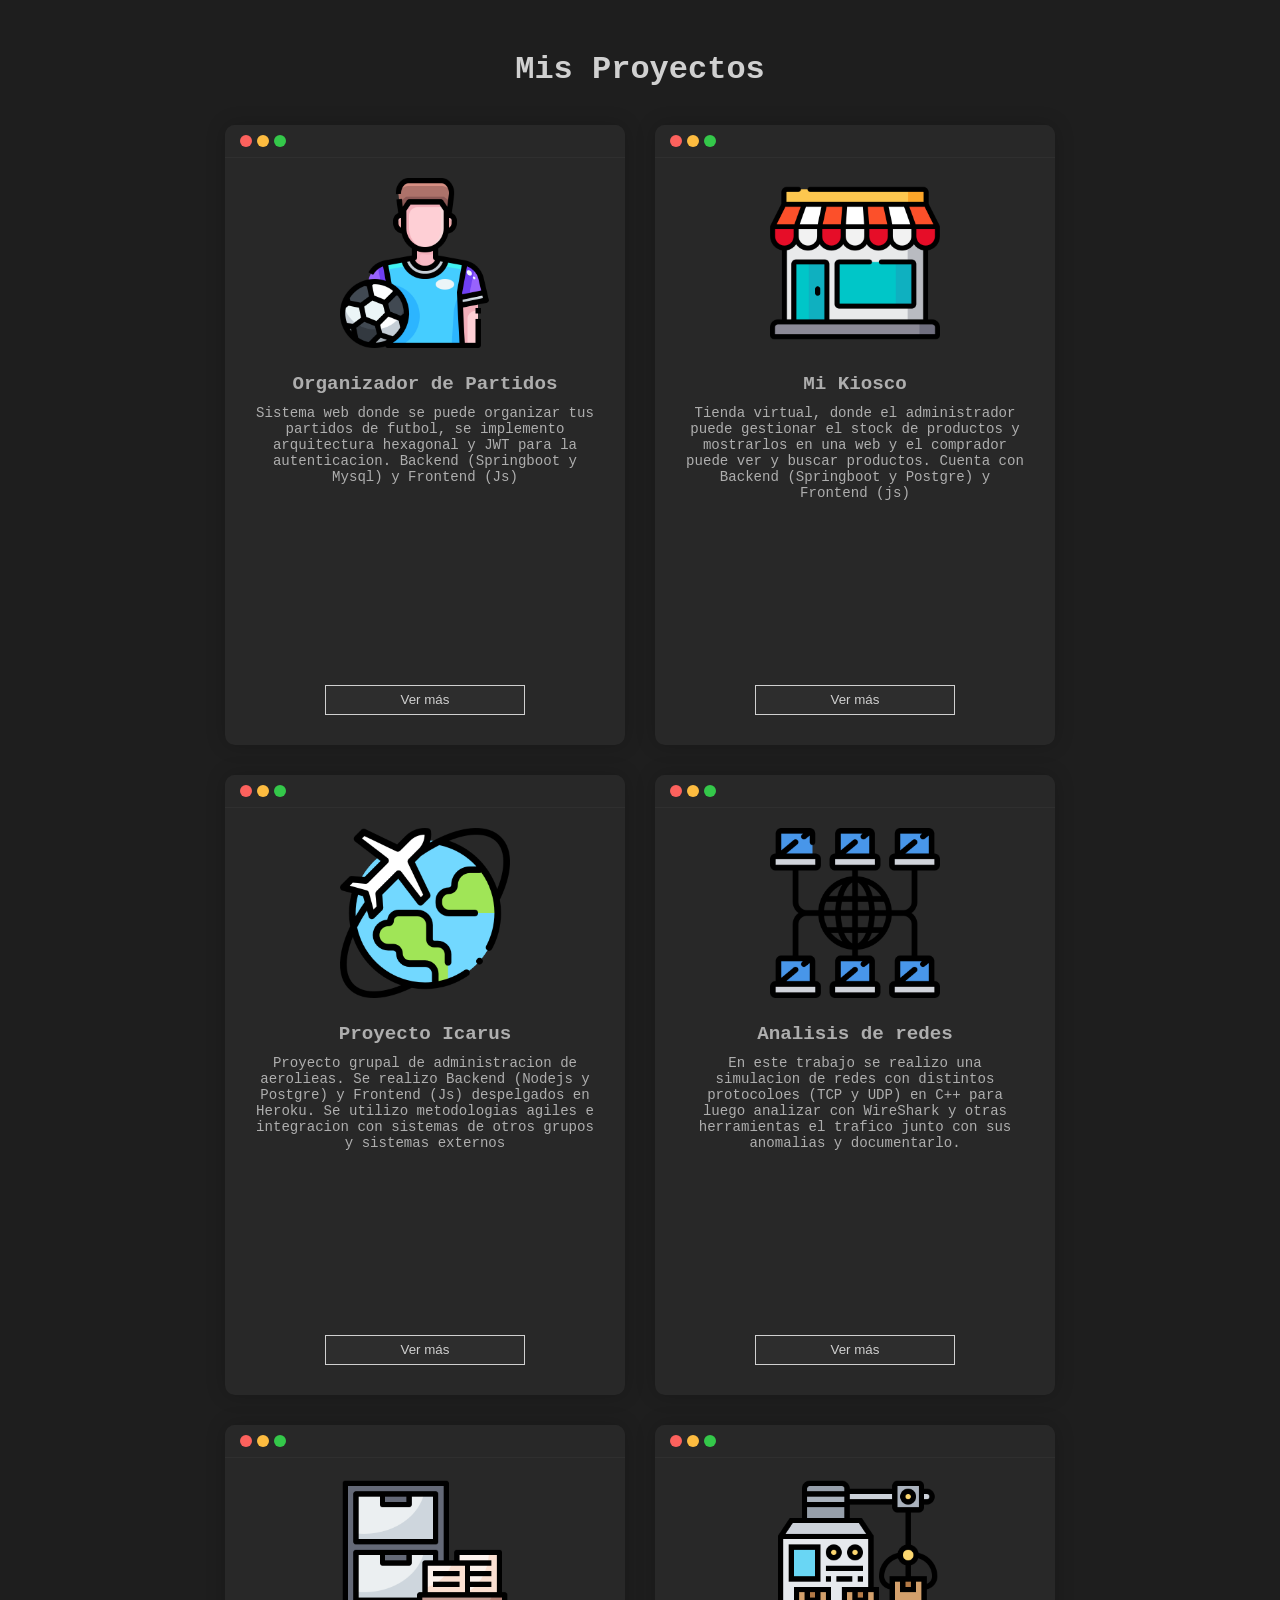
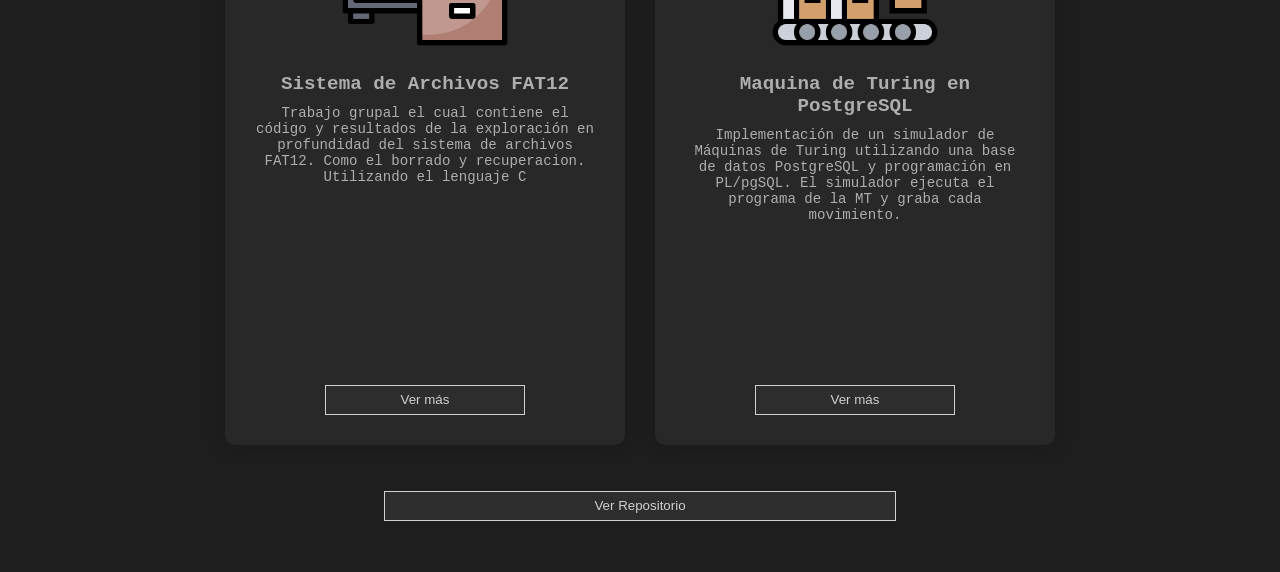
==== proyectos.html @ f81722c3 "agrego mas proyectos" ====
<!DOCTYPE html>
<html lang="en">

<head>
    <meta charset="UTF-8">
    <meta http-equiv="X-UA-Compatible" content="IE=edge">
    <meta name="viewport" content="width=device-width, initial-scale=1.0">
    <link rel="stylesheet" href="/css/proyectos.css">
    <title>Mis Proyectos</title>
</head>

<body> 
    <div class="title" id="projects">
            <h1>Mis Proyectos</h1>
    </div>
    <div class="projects-container">
       
        <div class="mac-window-projects">
            <div class="mac-window-project">
                <div class="mac-bar">
                  <div class="mac-btn red"></div>
                  <div class="mac-btn yellow"></div>
                  <div class="mac-btn green"></div>
                </div>
                <div class="console-project">
                  <div class="img-project-container">
                    <img src="https://matiasm12.github.io/Matias.github.io/img/jugadores-de-futbol.png" alt="">
                  </div>
                  <div class="outputs-projects">
                    <div class="output-project" id="title-project">Organizador de Partidos</div>
                    <div class="output-project">Sistema web donde se puede organizar tus partidos de futbol, se implemento arquitectura hexagonal y JWT para la autenticacion. Backend (Springboot y Mysql) y Frontend (Js)</div>
                  </div>
                  <button class="ver-mas-btn" onclick="redirigir('https://github.com/MatiasM12/Organizador-de-Futbol')">Ver
                    más</button>
                </div>
        
              </div>
              <div class="mac-window-project">
                <div class="mac-bar">
                  <div class="mac-btn red"></div>
                  <div class="mac-btn yellow"></div>
                  <div class="mac-btn green"></div>
                </div>
                <div class="console-project">
                  <div class="img-project-container">
                    <img src="https://matiasm12.github.io/Matias.github.io/img/tienda.png" alt="">
                  </div>
                  <div class="outputs-projects">
                    <div class="output-project" id="title-project">Mi Kiosco</div>
                    <div class="output-project">Tienda virtual, donde el administrador puede gestionar el stock de productos y
                      mostrarlos en una web y el comprador puede ver y buscar productos. Cuenta con Backend (Springboot y Postgre) y Frontend (js)</div>
                  </div>
                  <button class="ver-mas-btn" onclick="redirigir('https://github.com/MatiasM12/kiosco')">Ver más</button>
                </div>
        
              </div>
              <div class="mac-window-project">
                <div class="mac-bar">
                  <div class="mac-btn red"></div>
                  <div class="mac-btn yellow"></div>
                  <div class="mac-btn green"></div>
                </div>
                <div class="console-project">
                  <div class="img-project-container">
                    <img src="https://matiasm12.github.io/Matias.github.io/img/viajar.png" alt="">
                  </div>
                  <div class="outputs-projects">
                    <div class="output-project" id="title-project">Proyecto Icarus</div>
                    <div class="output-project">Proyecto grupal de administracion de aerolieas. Se realizo Backend (Nodejs y
                      Postgre) y Frontend (Js) despelgados en Heroku. Se utilizo metodologias agiles e integracion con sistemas de otros grupos y sistemas externos</div>
        
                  </div>
                  <button class="ver-mas-btn" onclick="redirigir('https://github.com/MatiasM12/Proyecto-Icarus')">Ver
                    más</button>
                </div>
              </div>
              <div class="mac-window-project">
                <div class="mac-bar">
                  <div class="mac-btn red"></div>
                  <div class="mac-btn yellow"></div>
                  <div class="mac-btn green"></div>
                </div>
                <div class="console-project">
                  <div class="img-project-container">
                    <img src="https://matiasm12.github.io/Matias.github.io/img/redes-de-ordenadores.png" alt="">
                  </div>
                  <div class="outputs-projects">
                    <div class="output-project" id="title-project">Analisis de redes</div>
                    <div class="output-project">En este trabajo se realizo una simulacion de redes con distintos protocoloes
                      (TCP y UDP) en C++ para luego analizar con WireShark y otras herramientas el trafico junto con sus
                      anomalias y documentarlo.</div>
        
                  </div>
                  <button class="ver-mas-btn"
                    onclick="redirigir('https://github.com/MatiasM12/Analisis-de-redes-con-TCP-y-UDP')">Ver más</button>
                </div>
        
              </div>

              <div class="mac-window-project">
                <div class="mac-bar">
                  <div class="mac-btn red"></div>
                  <div class="mac-btn yellow"></div>
                  <div class="mac-btn green"></div>
                </div>
                <div class="console-project">
                  <div class="img-project-container">
                    <img src="https://matiasm12.github.io/Matias.github.io/img/archivador.png" alt="">
                  </div>
                  <div class="outputs-projects">
                    <div class="output-project" id="title-project">Sistema de Archivos FAT12</div>
                    <div class="output-project">Trabajo grupal el cual contiene el código y resultados de la exploración en profundidad del sistema de archivos FAT12. Como el borrado y recuperacion. Utilizando el lenguaje C</div>
        
                  </div>
                  <button class="ver-mas-btn"
                    onclick="redirigir('https://github.com/MatiasM12/Sistema-de-archivos-FAT12')">Ver más</button>
                </div>
        
              </div>
            
              <div class="mac-window-project">
                <div class="mac-bar">
                  <div class="mac-btn red"></div>
                  <div class="mac-btn yellow"></div>
                  <div class="mac-btn green"></div>
                </div>
                <div class="console-project">
                  <div class="img-project-container">
                    <img src="https://matiasm12.github.io/Matias.github.io/img/transportador.png" alt="">
                  </div>
                  <div class="outputs-projects">
                    <div class="output-project" id="title-project">Maquina de Turing en PostgreSQL</div>
                    <div class="output-project">Implementación de un simulador de Máquinas de Turing utilizando una base de datos PostgreSQL y programación en PL/pgSQL. El simulador ejecuta el programa de la MT y graba cada movimiento.</div>
        
                  </div>
                  <button class="ver-mas-btn"
                    onclick="redirigir('https://github.com/MatiasM12/Maquina-de-Turing')">Ver más</button>
                </div>
        
              </div>

        </div>
        <button class="ver-mas-proyectos-btn" onclick="redirigir('https://github.com/TU_USUARIO?tab=repositories')">Ver Repositorio</button>
    </div>
    <script src="https://matiasm12.github.io/Matias.github.io/js/main.js"></script>
</body>

</html>
---- css/proyectos.css ----
body {
    margin: 0;
    padding: 0;
    font-family: 'Menlo', 'Monaco', 'Courier New', monospace;
    background-color: #1e1e1e;
    color: #d0d0d0;
    display: flex;
    align-items: center;
    justify-content: center;
    flex-direction: column;
    height: 100%;
}

.title {
    padding-top: 30px;
    text-align: center;
}

.mac-window {
    background-color: #282828;
    border-radius: 10px;
    width: 45%;
    box-shadow: 0 0 20px rgba(0, 0, 0, 0.2);
    overflow: hidden;
    transition: transform 0.3s ease;
}

.mac-window:hover {
    transform: scale(1.05);
}

.mac-bar {
    background-color: #282828;
    display: flex;
    justify-content: last baseline;
    padding: 10px;
    border-bottom: 1px solid #55555527;
    user-select: none;
    -webkit-app-region: drag;
}

.mac-btn {
    width: 12px;
    height: 12px;
    border-radius: 50%;
    margin-left: 5px;
}

.mac-btn.red {
    background-color: #fc615d;
}

.mac-btn.yellow {
    background-color: #fdbc40;
}

.mac-btn.green {
    background-color: #34c84a;
}

.projects-container {
    display: flex;
    width: 80%;
    flex-direction: column;
    align-items: center;
    justify-content: center;
}

.mac-window-projects {
    display: flex;
    flex-direction: row;
    justify-content: center;
    flex-wrap: wrap; 
}

.mac-window-project {
    max-width: 400px; 
    width: 100%; /* Take up full width within the flex container */
    height: 620px;
    margin: 15px;
    background-color: #282828;
    border-radius: 10px;
    box-shadow: 0 0 20px rgba(0, 0, 0, 0.2);
    overflow: hidden;
    transition: transform 0.3s ease;
    display: flex;
    flex-direction: column;
}

.mac-window-project:hover {
    transform: scale(1.05);
}

.console-project {
    display: flex;
    flex: 1;
    flex-direction: column;
    justify-content: space-between;
}

.img-project-container {
    text-align: center;
}

.img-project-container img {
    position: relative;
    width: 170px;
    margin: 20px;
}

#title-project {
    font-weight: bold;
    font-size: 1.5vw;
    padding-bottom: 10px;
}

.outputs-projects {
    justify-content: center;
    text-align: center;
    padding-left: 30px;
    padding-right: 30px;
    padding-bottom: 30px;
    min-height: 100px;
    font-size: 1.1vw;
    overflow-wrap: break-word;
    flex: 1;
    opacity: 0.8;
    display: flex;
    flex-direction: column;
    justify-content: flex-start;
}

.ver-mas-btn {
    display: flex;
    align-items: center;
    justify-content: center;
    margin-bottom: 30px;
  }
  
  .ver-mas-btn,
  .ver-mas-proyectos-btn {
    height: 30px;
    position: relative;
    width: 50%; /* Adjusted width */
    margin: auto; /* Center the buttons */
    margin-bottom: 30px;
    background-color: #2d2d2d;
    color: #d0d0d0;
    border: 1px solid;
    cursor: pointer;
    transition: background-color 0.3s ease, border-color 0.3s ease;
  }
  
  .ver-mas-btn:hover,
  .ver-mas-proyectos-btn:hover {
    background-color: #fff;
    border-color: #fff;
    color: #2d2d2d;
  }
  
  .ver-mas-proyectos-btn {
    margin-top: 3%;
    margin-bottom: 5%;
    width: 50%; /* Adjusted width */
  }

  @media screen and (max-width: 768px) {

    body {
      font-size: 3.1vw;
    }

    .title{
        padding-top: 20px;
    }
  
    .mac-window,
    .mac-window-project {
      width: 100%;
      height: auto;
      margin: 15px auto;
    }
  
    .output {
      white-space: pre-line;
    }
  
    .output a {
      word-break: break;
    }
 
  
    .mac-window {
      height: auto;
      flex-direction: column;
    }
  
    .mac-window-projects {
      flex-direction: column;
    }
  
    .img-project-container img {
      width: 130px;
      padding: 30px;
    }

  
    .img-project-container img {
      max-width: 100%;
      margin: 10px 0;
    }
  
  
    .code-content {
      font-size: 5vw;
      white-space: normal;
      line-height: normal;
      padding-top: 20px;
    }
  
    .projects-container {
      height: auto;
    }
  
    #title-project {
      font-size: 7vw;
    }
  
    .ver-mas-proyectos-btn {
      margin-top: 45px;
      width: 40%;
    }
  
    .outputs-projects {
      font-size: 5vw;
    }
  

  }
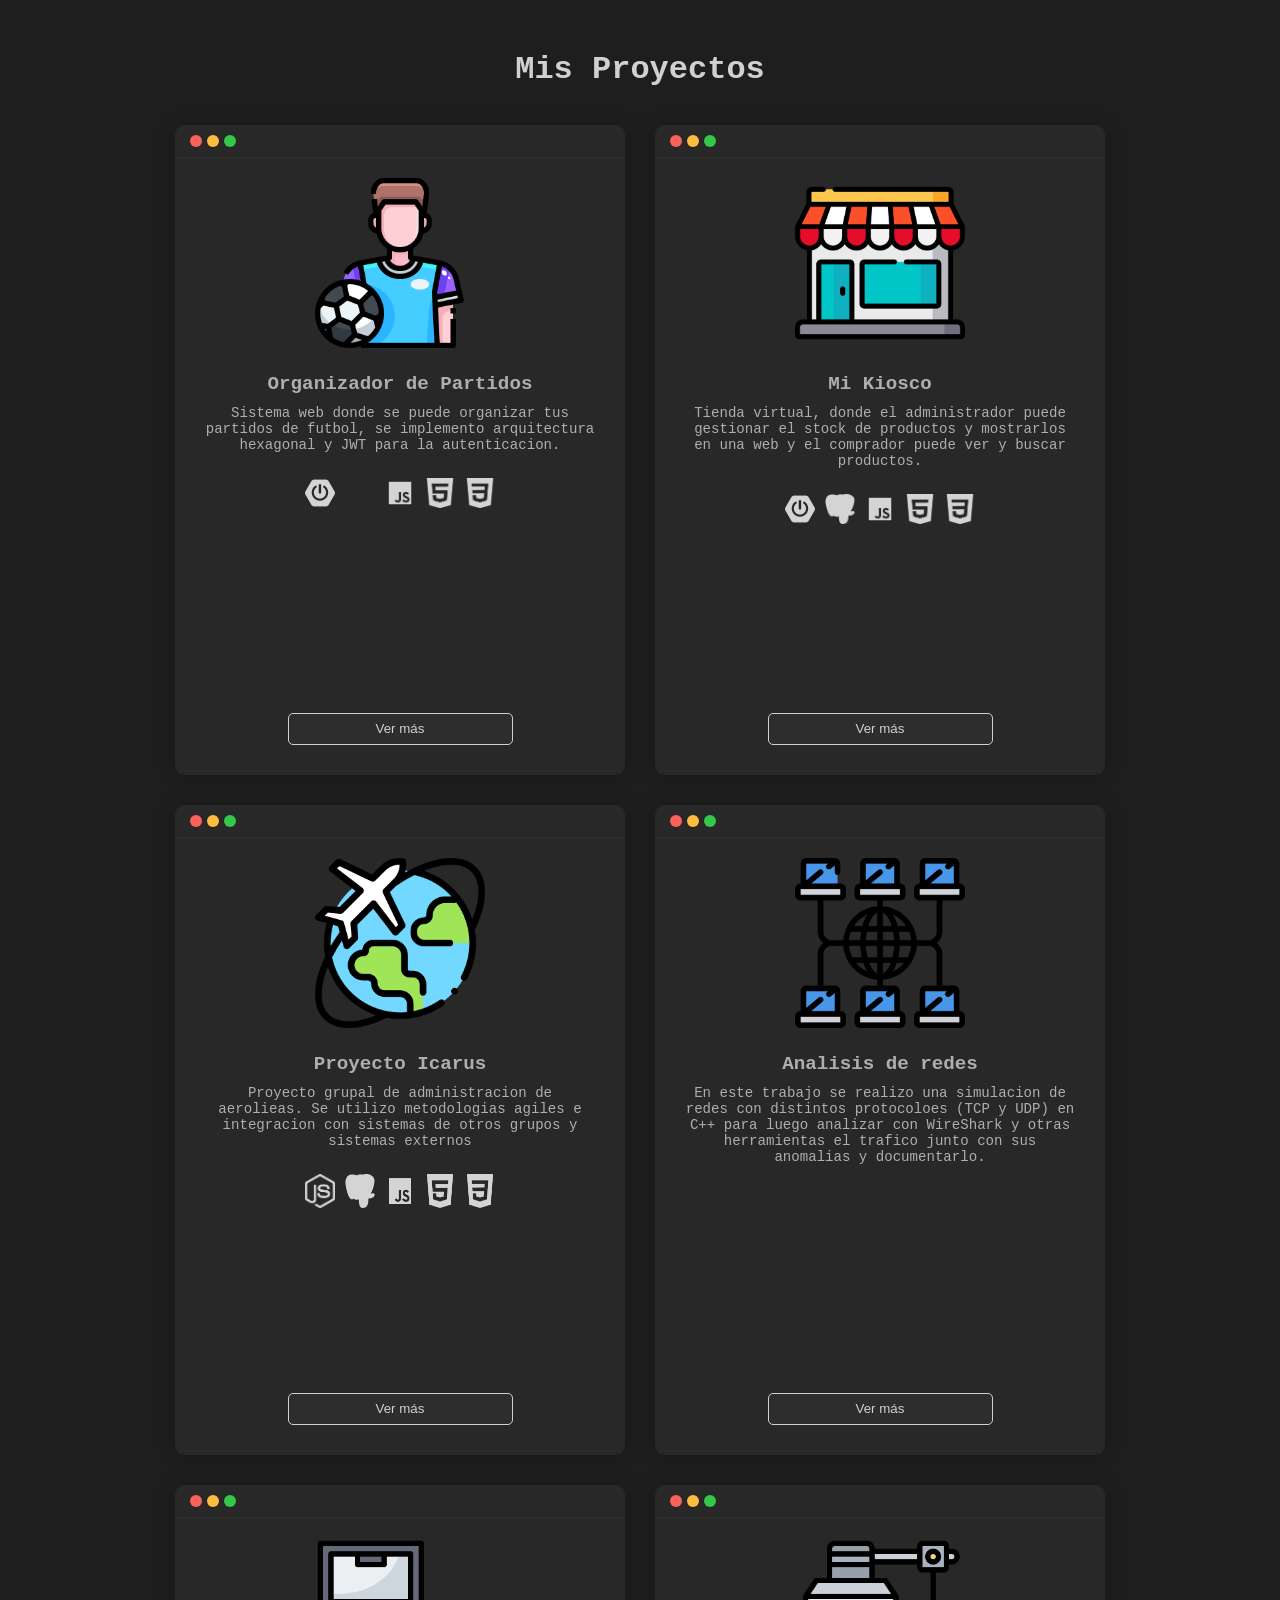
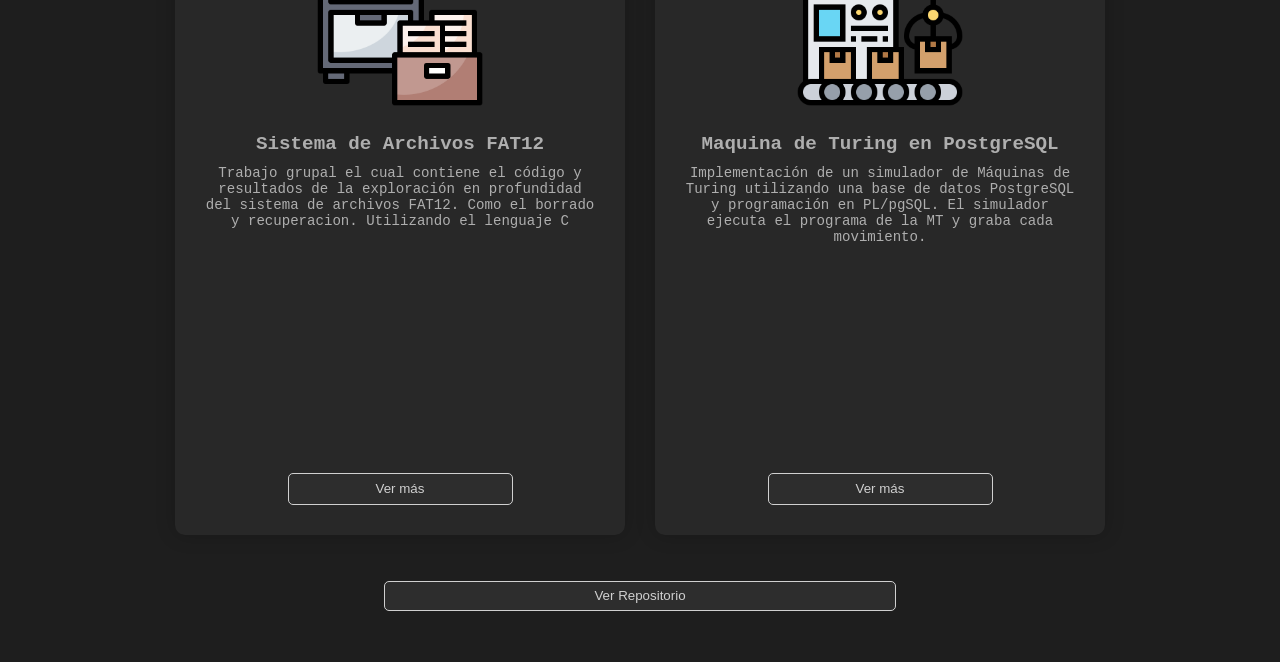
==== commit b8ca0253: "actualizacion" ====
--- a/proyectos.html
+++ b/proyectos.html
@@ -5,7 +5,7 @@
     <meta charset="UTF-8">
     <meta http-equiv="X-UA-Compatible" content="IE=edge">
     <meta name="viewport" content="width=device-width, initial-scale=1.0">
-    <link rel="stylesheet" href="/css/proyectos.css">
+    <link rel="stylesheet" href="https://matiasm12.github.io/Matias.github.io/css/proyectos.css">
     <title>Mis Proyectos</title>
 </head>
 
@@ -16,64 +16,83 @@
     <div class="projects-container">
        
         <div class="mac-window-projects">
-            <div class="mac-window-project">
-                <div class="mac-bar">
-                  <div class="mac-btn red"></div>
-                  <div class="mac-btn yellow"></div>
-                  <div class="mac-btn green"></div>
-                </div>
-                <div class="console-project">
-                  <div class="img-project-container">
-                    <img src="https://matiasm12.github.io/Matias.github.io/img/jugadores-de-futbol.png" alt="">
-                  </div>
-                  <div class="outputs-projects">
-                    <div class="output-project" id="title-project">Organizador de Partidos</div>
-                    <div class="output-project">Sistema web donde se puede organizar tus partidos de futbol, se implemento arquitectura hexagonal y JWT para la autenticacion. Backend (Springboot y Mysql) y Frontend (Js)</div>
-                  </div>
-                  <button class="ver-mas-btn" onclick="redirigir('https://github.com/MatiasM12/Organizador-de-Futbol')">Ver
-                    más</button>
-                </div>
-        
+          <div class="mac-window-project">
+            <div class="mac-bar">
+              <div class="mac-btn red"></div>
+              <div class="mac-btn yellow"></div>
+              <div class="mac-btn green"></div>
+            </div>
+            <div class="console-project">
+              <div class="img-project-container">
+                <img src="https://matiasm12.github.io/Matias.github.io/img/jugadores-de-futbol.png" alt="">
               </div>
-              <div class="mac-window-project">
-                <div class="mac-bar">
-                  <div class="mac-btn red"></div>
-                  <div class="mac-btn yellow"></div>
-                  <div class="mac-btn green"></div>
-                </div>
-                <div class="console-project">
-                  <div class="img-project-container">
-                    <img src="https://matiasm12.github.io/Matias.github.io/img/tienda.png" alt="">
-                  </div>
-                  <div class="outputs-projects">
-                    <div class="output-project" id="title-project">Mi Kiosco</div>
-                    <div class="output-project">Tienda virtual, donde el administrador puede gestionar el stock de productos y
-                      mostrarlos en una web y el comprador puede ver y buscar productos. Cuenta con Backend (Springboot y Postgre) y Frontend (js)</div>
-                  </div>
-                  <button class="ver-mas-btn" onclick="redirigir('https://github.com/MatiasM12/kiosco')">Ver más</button>
-                </div>
-        
-              </div>
-              <div class="mac-window-project">
-                <div class="mac-bar">
-                  <div class="mac-btn red"></div>
-                  <div class="mac-btn yellow"></div>
-                  <div class="mac-btn green"></div>
-                </div>
-                <div class="console-project">
-                  <div class="img-project-container">
-                    <img src="https://matiasm12.github.io/Matias.github.io/img/viajar.png" alt="">
-                  </div>
-                  <div class="outputs-projects">
-                    <div class="output-project" id="title-project">Proyecto Icarus</div>
-                    <div class="output-project">Proyecto grupal de administracion de aerolieas. Se realizo Backend (Nodejs y
-                      Postgre) y Frontend (Js) despelgados en Heroku. Se utilizo metodologias agiles e integracion con sistemas de otros grupos y sistemas externos</div>
-        
-                  </div>
-                  <button class="ver-mas-btn" onclick="redirigir('https://github.com/MatiasM12/Proyecto-Icarus')">Ver
-                    más</button>
+              <div class="outputs-projects">
+                <div class="output-project" id="title-project">Organizador de Partidos</div>
+                <div class="output-project">Sistema web donde se puede organizar tus partidos de futbol, se implemento arquitectura hexagonal y JWT para la autenticacion.</div>
+                <div class="tech-logos">
+                  <img src="/img/spring-boot.png" alt="">
+                  <img src="/img/mysql.png" alt="">
+                  <img src="/img/js.png" alt="">
+                  <img src="/img/html-5.png" alt="">
+                  <img src="/img/css-3.png" alt="">
                 </div>
               </div>
+              <button class="ver-mas-btn" onclick="redirigir('https://github.com/MatiasM12/Organizador-de-Futbol')">Ver
+                más</button>
+            </div>
+    
+          </div>
+          <div class="mac-window-project">
+            <div class="mac-bar">
+              <div class="mac-btn red"></div>
+              <div class="mac-btn yellow"></div>
+              <div class="mac-btn green"></div>
+            </div>
+            <div class="console-project">
+              <div class="img-project-container">
+                <img src="https://matiasm12.github.io/Matias.github.io/img/tienda.png" alt="">
+              </div>
+              <div class="outputs-projects">
+                <div class="output-project" id="title-project">Mi Kiosco</div>
+                <div class="output-project">Tienda virtual, donde el administrador puede gestionar el stock de productos y
+                  mostrarlos en una web y el comprador puede ver y buscar productos.</div>
+                  <div class="tech-logos">
+                    <img src="/img/spring-boot.png" alt="">
+                    <img src="/img/postgre.png" alt="">
+                    <img src="/img/js.png" alt="">
+                    <img src="/img/html-5.png" alt="">
+                    <img src="/img/css-3.png" alt="">
+                  </div>
+              </div>
+              <button class="ver-mas-btn" onclick="redirigir('https://github.com/MatiasM12/kiosco')">Ver más</button>
+            </div>
+    
+          </div>
+          <div class="mac-window-project">
+            <div class="mac-bar">
+              <div class="mac-btn red"></div>
+              <div class="mac-btn yellow"></div>
+              <div class="mac-btn green"></div>
+            </div>
+            <div class="console-project">
+              <div class="img-project-container">
+                <img src="https://matiasm12.github.io/Matias.github.io/img/viajar.png" alt="">
+              </div>
+              <div class="outputs-projects">
+                <div class="output-project" id="title-project">Proyecto Icarus</div>
+                <div class="output-project">Proyecto grupal de administracion de aerolieas. Se utilizo metodologias agiles e integracion con sistemas de otros grupos y sistemas externos</div>
+                  <div class="tech-logos">
+                    <img src="/img/node.png" alt="">
+                    <img src="/img/postgre.png" alt="">
+                    <img src="/img/js.png" alt="">
+                    <img src="/img/html-5.png" alt="">
+                    <img src="/img/css-3.png" alt="">
+                  </div>
+              </div>
+              <button class="ver-mas-btn" onclick="redirigir('https://github.com/MatiasM12/Proyecto-Icarus')">Ver
+                más</button>
+            </div>
+          </div>
               <div class="mac-window-project">
                 <div class="mac-bar">
                   <div class="mac-btn red"></div>
@@ -140,7 +159,7 @@
               </div>
 
         </div>
-        <button class="ver-mas-proyectos-btn" onclick="redirigir('https://github.com/TU_USUARIO?tab=repositories')">Ver Repositorio</button>
+        <button class="ver-mas-proyectos-btn" onclick="redirigir('https://github.com/MatiasM12?tab=repositories')">Ver Repositorio</button>
     </div>
     <script src="https://matiasm12.github.io/Matias.github.io/js/main.js"></script>
 </body>
